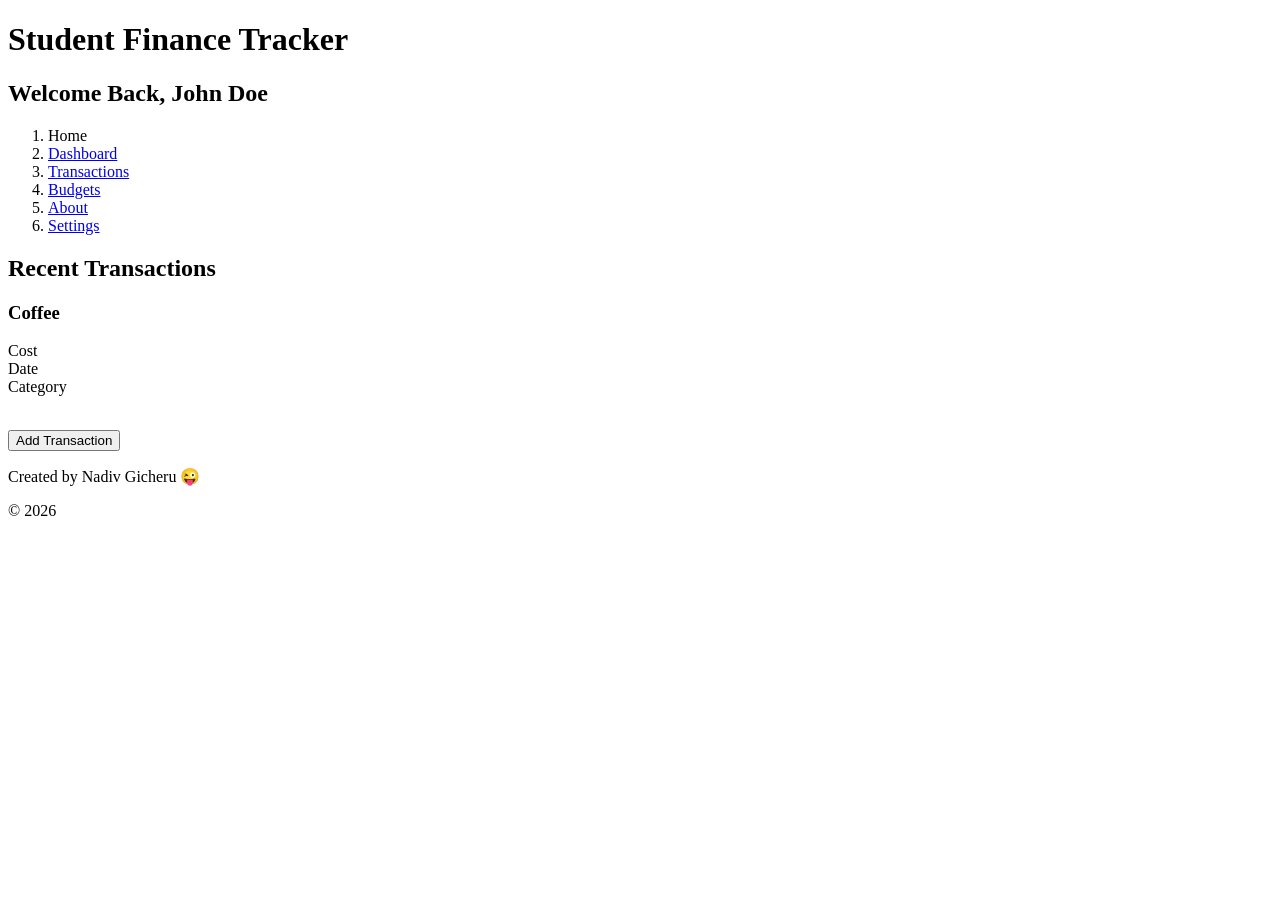
==== index.html @ d471954c "Updated .html files... still needs cleaning up before starting CSS" ====
<!doctype html>
<html lang="en">
  <head>
    <meta charset="UTF-8" />
    <meta name="viewport" content="width=device-width, initial-scale=1.0" />
    <title>Student Finance Tracker</title>
  </head>
  <body>
    <header>
      <!--Welcome-->
      <h1>Student Finance Tracker</h1>

      <h2>Welcome Back, John Doe</h2>
    </header>

    <!-- Collapsible Navigation Banner Section -->
    <nav>
      <ol aria-label="Main navigation">
        <li>Home</li>
        <li><a href="dashboard.html">Dashboard</a></li>
        <li><a href="transactions.html">Transactions</a></li>
        <li><a href="budgets.html">Budgets</a></li>
        <li><a href="about.html">About</a></li>
        <li><a href="settings.html">Settings</a></li>
      </ol>
    </nav>

    <main>
      <!--Main Section-->
      <section id="transaction-recent">
        <!--Summary of transactions-->

        <h2>Recent Transactions</h2>
        <div class="trans-cards">
          <article class="card">
            <h3>Coffee</h3>
            <dl>
              <dt>Cost</dt>
              <dd></dd>
              <dt>Date</dt>
              <dd></dd>
              <dt>Category</dt>
              <dd></dd>
            </dl>
          </article>

          <!-- JS will populate these -->
        </div>
      </section>

      <section id="trans-details" hidden>
        <!--Transaction Details section-->
        <h2>Transaction Details</h2>
        <!--panel that shows in detail the chosen transaction-->
      </section>

      <!--'Add Transaction' Form... JS will load form once button is clicked.-->
      <section id="trans-form" hidden>
        <form id="transactionform">
          <fieldset>
            <legend>Add New Transaction</legend>
            <input type="hidden" id="trans-id" name="trans-id" />
            <label for="trans-summary">Summary</label>
            <input
              type="text"
              id="trans-summary"
              name="trans-summary"
              required
            />

            <label for="trans-cost">Cost</label>
            <input type="number" id="trans-cost" name="trans-cost" required />

            <label for="trans-location-city">Location</label>
            <select
              type="text"
              id="trans-location"
              name="trans-location"
              required
            >
              <option value="">Please choose a city</option>
              <option value="Nairobi">Nairobi</option>
              <option value="Kigali">Kigali</option>
            </select>

            <label for="trans-date">Date & Time</label>
            <input
              type="datetime-local"
              id="trans-date"
              name="trans-date"
              required
            />

            <label for="trans-category">Category</label>
            <select id="trans-category" name="trans-category" required>
              <option value="">Please choose an option</option>
              <option value="Food">Food</option>
              <option value="Books">Books</option>
              <option value="Transport">Transport</option>
              <option value="Entertainment">Entertainment</option>
              <option value="Health">Health</option>
            </select>
            <button id="transdetails-submit">Submit Transaction</button>
            <button id="transdetails-cancel" type="button">Cancel</button>
            <!--With Confirmation-->
          </fieldset>
        </form>
      </section>
      <br />
      <button id="addtranscation-btn">Add Transaction</button>
    </main>
    <footer>
      <p>Created by Nadiv Gicheru 😜</p>
      <p>&copy; 2026</p>
    </footer>
  </body>
</html>
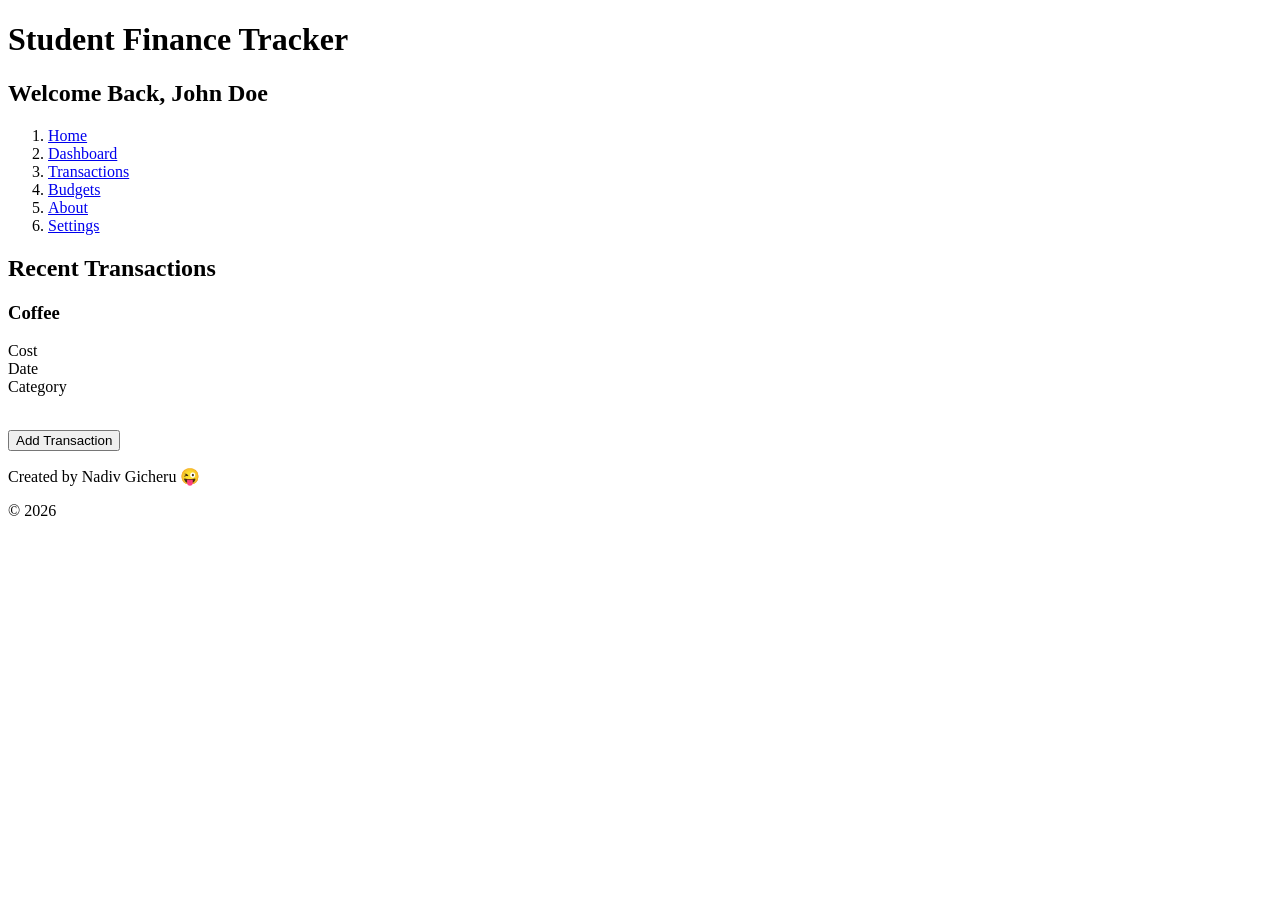
==== commit 76d6a4fb: ".html files complete; moving to CSS" ====
--- a/index.html
+++ b/index.html
@@ -16,7 +16,7 @@
     <!-- Collapsible Navigation Banner Section -->
     <nav>
       <ol aria-label="Main navigation">
-        <li>Home</li>
+        <li><a href="index.html">Home</a></li>
         <li><a href="dashboard.html">Dashboard</a></li>
         <li><a href="transactions.html">Transactions</a></li>
         <li><a href="budgets.html">Budgets</a></li>
@@ -32,7 +32,7 @@
 
         <h2>Recent Transactions</h2>
         <div class="trans-cards">
-          <article class="card">
+          <article class="card" data-id="">
             <h3>Coffee</h3>
             <dl>
               <dt>Cost</dt>
@@ -73,9 +73,8 @@
 
             <label for="trans-location-city">Location</label>
             <select
-              type="text"
-              id="trans-location"
-              name="trans-location"
+              id="trans-location-city"
+              name="trans-location-city"
               required
             >
               <option value="">Please choose a city</option>
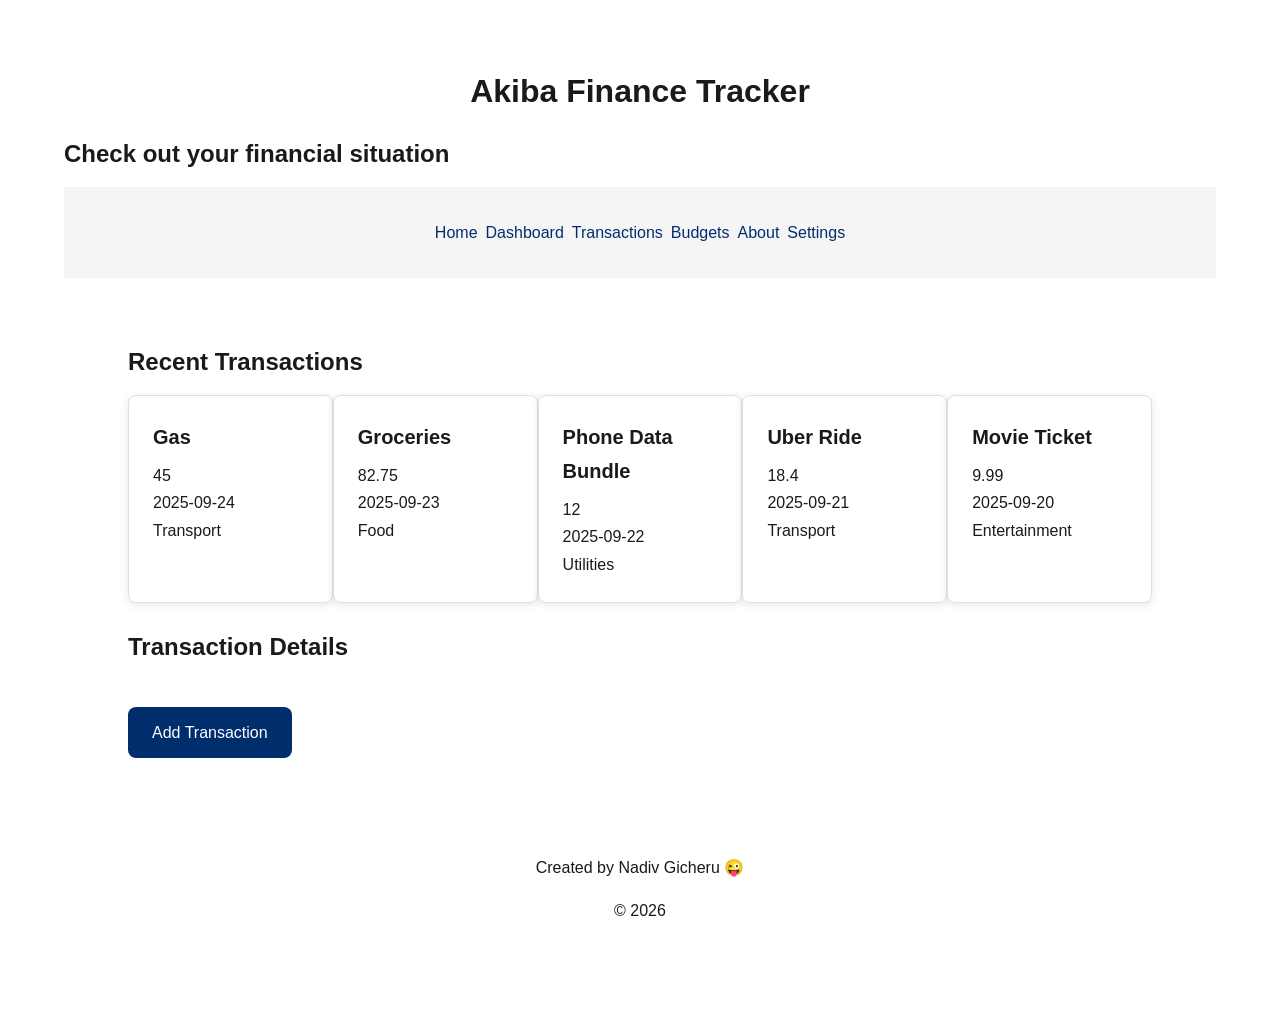
==== commit 7f2422e0: "Improved basic functionality. Still need work to get tthrough M3-m7" ====
--- a/index.html
+++ b/index.html
@@ -4,13 +4,17 @@
     <meta charset="UTF-8" />
     <meta name="viewport" content="width=device-width, initial-scale=1.0" />
     <title>Student Finance Tracker</title>
+    <link rel="stylesheet" href="styles/base.css" />
+    <link rel="stylesheet" href="styles/components.css" />
+    <link rel="stylesheet" href="styles/responsive.css" />
+    <script type="module" src="scripts/app.js"></script>
   </head>
   <body>
     <header>
       <!--Welcome-->
-      <h1>Student Finance Tracker</h1>
+      <h1>Akiba Finance Tracker</h1>
 
-      <h2>Welcome Back, John Doe</h2>
+      <h2>Check out your financial situation</h2>
     </header>
 
     <!-- Collapsible Navigation Banner Section -->
@@ -29,33 +33,18 @@
       <!--Main Section-->
       <section id="transaction-recent">
         <!--Summary of transactions-->
-
         <h2>Recent Transactions</h2>
-        <div class="trans-cards">
-          <article class="card" data-id="">
-            <h3>Coffee</h3>
-            <dl>
-              <dt>Cost</dt>
-              <dd></dd>
-              <dt>Date</dt>
-              <dd></dd>
-              <dt>Category</dt>
-              <dd></dd>
-            </dl>
-          </article>
-
-          <!-- JS will populate these -->
-        </div>
+        <div class="trans-cards"></div>
       </section>
 
-      <section id="trans-details" hidden>
+      <section id="trans-details">
         <!--Transaction Details section-->
         <h2>Transaction Details</h2>
         <!--panel that shows in detail the chosen transaction-->
       </section>
 
       <!--'Add Transaction' Form... JS will load form once button is clicked.-->
-      <section id="trans-form" hidden>
+      <section id="trans-form-section">
         <form id="transactionform">
           <fieldset>
             <legend>Add New Transaction</legend>
@@ -99,14 +88,28 @@
               <option value="Entertainment">Entertainment</option>
               <option value="Health">Health</option>
             </select>
-            <button id="transdetails-submit">Submit Transaction</button>
-            <button id="transdetails-cancel" type="button">Cancel</button>
+            <button
+              id="transdetails-submit"
+              class="btn btn-primary"
+              type="submit"
+            >
+              Submit Transaction
+            </button>
+            <button
+              id="transdetails-cancel"
+              type="button"
+              class="btn btn-secondary"
+            >
+              Cancel
+            </button>
             <!--With Confirmation-->
           </fieldset>
         </form>
       </section>
       <br />
-      <button id="addtranscation-btn">Add Transaction</button>
+      <button id="addtranscation-btn" class="btn btn-primary">
+        Add Transaction
+      </button>
     </main>
     <footer>
       <p>Created by Nadiv Gicheru 😜</p>
--- a/styles/base.css
+++ b/styles/base.css
@@ -0,0 +1,102 @@
+* {
+  margin: 0;
+  padding: 0;
+  box-sizing: border-box;
+}
+
+ul,
+ol {
+  list-style: none;
+}
+
+a {
+  text-decoration: none;
+}
+
+button {
+  border: none;
+  background: none;
+  cursor: pointer;
+  font: inherit;
+}
+
+input,
+select,
+textarea {
+  font: inherit;
+}
+
+html {
+  font-size: 16px;
+  font-family: "Segoe UI", Tahoma, Geneva, Verdana, sans-serif;
+}
+
+body {
+  line-height: 1.7;
+  color: var(--color-text-primary);
+  background-color: var(--color-bg-primary);
+}
+
+:root {
+  /* variables */
+  /* picked from ALU's Color Palette I found online */
+  --color-primary: #002e6d;
+  --color-accent: #cf2e2e;
+  --color-accent-warning: #ff9800;
+  --color-bg-primary: #ffffff;
+  --color-bg-secondary: #f5f5f5;
+  --color-text-primary: #1a1a1a;
+  --color-text-secondary: #666666;
+  --color-border: #e0e0e0;
+}
+
+h1 {
+  font-size: 2rem;
+  font-weight: 600;
+  text-align: center;
+  margin-bottom: 1rem;
+}
+h2 {
+  font-size: 1.5rem;
+  font-weight: 600;
+  margin-bottom: 0.75rem;
+}
+
+h3 {
+  font-size: 1.25rem;
+  font-weight: 600;
+  margin-bottom: 0.5rem;
+}
+
+p {
+  margin-bottom: 1rem;
+}
+
+a {
+  color: var(--color-primary);
+}
+
+a:hover {
+  opacity: 0.9;
+}
+
+table {
+  width: 100%;
+  border-collapse: collapse;
+}
+
+th,
+td {
+  padding: 0.75rem;
+  border-bottom: 1px solid var(--color-border);
+}
+
+th {
+  font-weight: bold;
+  background-color: var(--color-bg-secondary);
+}
+
+footer {
+  text-align: center;
+  padding: 2rem;
+}
--- a/styles/components.css
+++ b/styles/components.css
@@ -0,0 +1,102 @@
+/* Navigattion */
+nav {
+  background: var(--color-bg-secondary);
+  padding: 1rem;
+}
+
+nav a {
+  padding: 0.25rem 0.25rem;
+  display: block;
+}
+
+nav a:hover {
+  background-color: rgba(37, 79, 139, 0.1);
+  text-decoration: underline;
+  border-radius: 3px;
+}
+ol {
+  padding: 0.75rem 1rem;
+}
+/* Buttons */
+.btn {
+  padding: 0.75rem 1.5rem;
+  border-radius: 8px;
+
+  color: white;
+  cursor: pointer;
+
+  transition: 0.3s;
+}
+
+.btn:hover {
+  opacity: 0.9;
+}
+.btn-primary {
+  background-color: var(--color-primary);
+}
+
+.btn-primary:hover {
+  opacity: 0.9;
+}
+
+.btn-secondary {
+  background-color: var(--color-bg-secondary);
+  color: var(--color-text-primary);
+}
+.btn-secondary:hover {
+  opacity: 0.85;
+}
+
+.btn-danger {
+  background-color: var(--color-accent);
+}
+
+.btn-danger:hover {
+  opacity: 0.85;
+}
+
+/* Cards */
+.card {
+  background: var(--color-bg-primary);
+  border: 1px solid var(--color-border);
+  border-radius: 8px;
+  padding: 1.5rem;
+  box-shadow: 0 2px 8px rgba(0, 0, 0, 0.1);
+  margin-bottom: 1.5rem;
+}
+
+#trans-form-section {
+  /* by default, display is hidden */
+  display: none;
+}
+
+#trans-form-section.showme {
+  display: block;
+  animation: slideIn 0.5s ease;
+}
+
+@keyframes slideIn {
+  from {
+    transform: translateX(-100);
+    opacity: 0;
+  }
+  to {
+    transform: translateX(0);
+    opacity: 1;
+  }
+}
+
+#trans-form-section.hideme {
+  animation: slideOut 0.5s ease;
+}
+
+@keyframes slideOut {
+  from {
+    transform: translateX(0);
+    opacity: 1;
+  }
+  to {
+    opacity: 0;
+    transform: translateX(-100);
+  }
+}
--- a/styles/responsive.css
+++ b/styles/responsive.css
@@ -0,0 +1,32 @@
+@media (min-width: 768px) {
+  .trans-cards {
+    display: flex;
+  }
+  .card {
+    width: 50%;
+  }
+  nav ol {
+    display: flex;
+    justify-content: center;
+  }
+  main,
+  body {
+    padding: 2rem;
+  }
+}
+
+@media (min-width: 1024px) {
+  .trans-cards {
+    display: flex;
+  }
+  .card {
+    width: 50%;
+  }
+  nav ol {
+    display: flex;
+  }
+  main,
+  body {
+    padding: 4rem;
+  }
+}
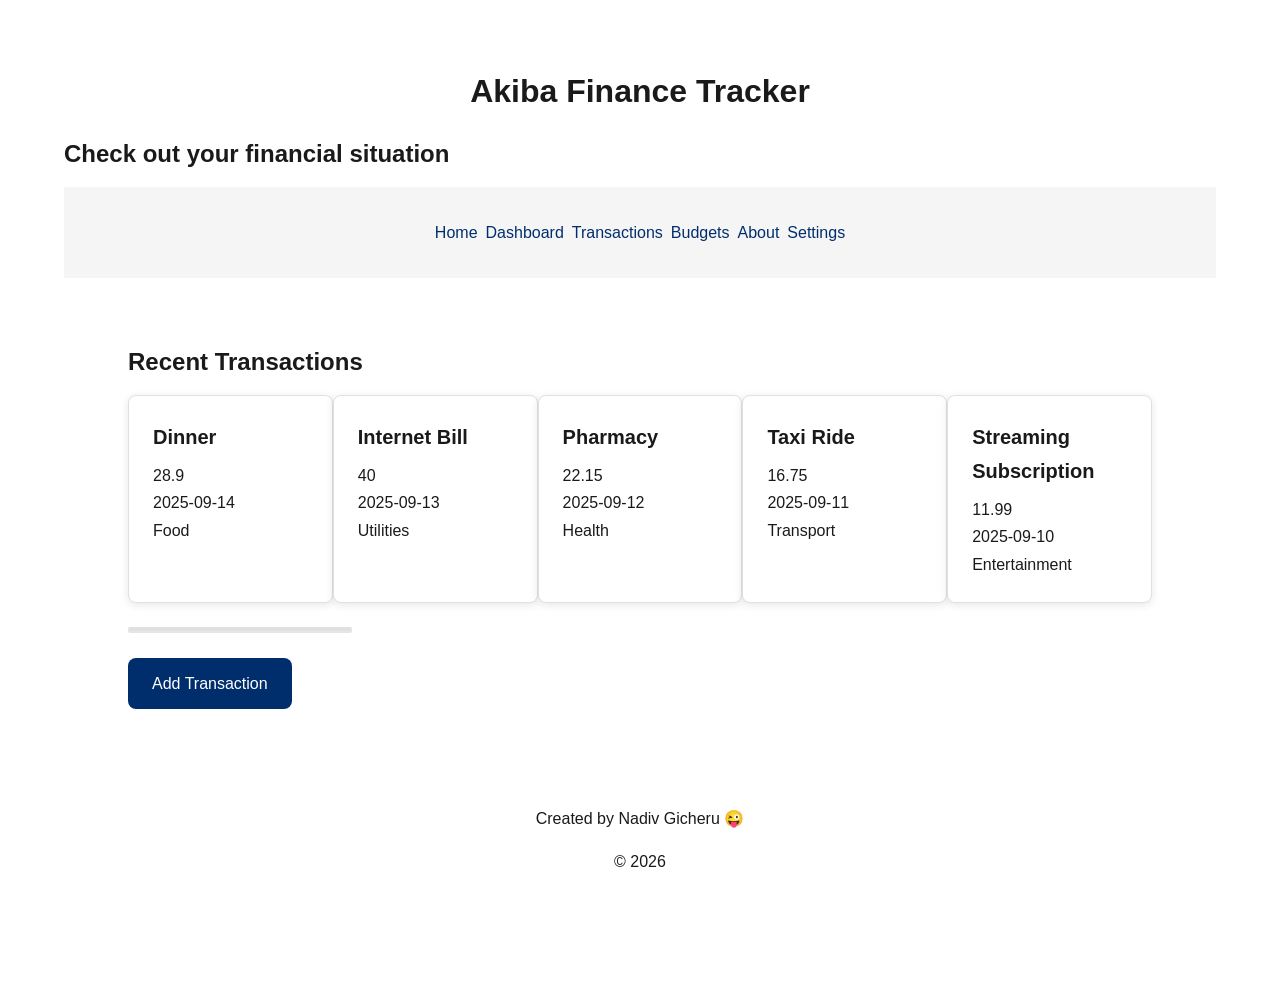
==== commit 53d13420: "fixed a couple minor bugs. Working on regex and sorting" ====
--- a/index.html
+++ b/index.html
@@ -40,6 +40,7 @@
       <section id="trans-details">
         <!--Transaction Details section-->
         <h2>Transaction Details</h2>
+        <div class="details-content"></div>
         <!--panel that shows in detail the chosen transaction-->
       </section>
 
--- a/styles/base.css
+++ b/styles/base.css
@@ -35,6 +35,12 @@
   line-height: 1.7;
   color: var(--color-text-primary);
   background-color: var(--color-bg-primary);
+  background-image:
+    linear-gradient(rgba(255, 255, 255, 0.4), rgba(255, 255, 255, 0.4)),
+    url("../Assets/two-men-on-beach.jpg");
+  background-size: cover;
+  background-attachment: fixed;
+  background-repeat: no-repeat;
 }
 
 :root {
--- a/styles/components.css
+++ b/styles/components.css
@@ -77,7 +77,7 @@
 
 @keyframes slideIn {
   from {
-    transform: translateX(-100);
+    transform: translateX(-100px);
     opacity: 0;
   }
   to {
@@ -97,6 +97,32 @@
   }
   to {
     opacity: 0;
-    transform: translateX(-100);
+    transform: translateX(-100px);
   }
 }
+#trans-details {
+  /* by default, display is hidden */
+  /* display: none; */
+  position: relative;
+  background: var(--color-bg-primary);
+  border: 2px solid var(--color-border);
+  border-radius: 12px;
+  padding: 2;
+  box-shadow: 0 2px rgba(0, 0, 0, 0.1);
+  margin-bottom: 1.5 rem;
+
+  max-height: 0;
+  max-width: fit-content;
+  overflow: hidden;
+  transition: max-height 0.3s ease;
+}
+
+#trans-details.showme {
+  right: 20px;
+  max-height: 500px;
+  /* animation-delay: 2s; */
+}
+
+#trans-details.hidme {
+  right: -500px;
+}
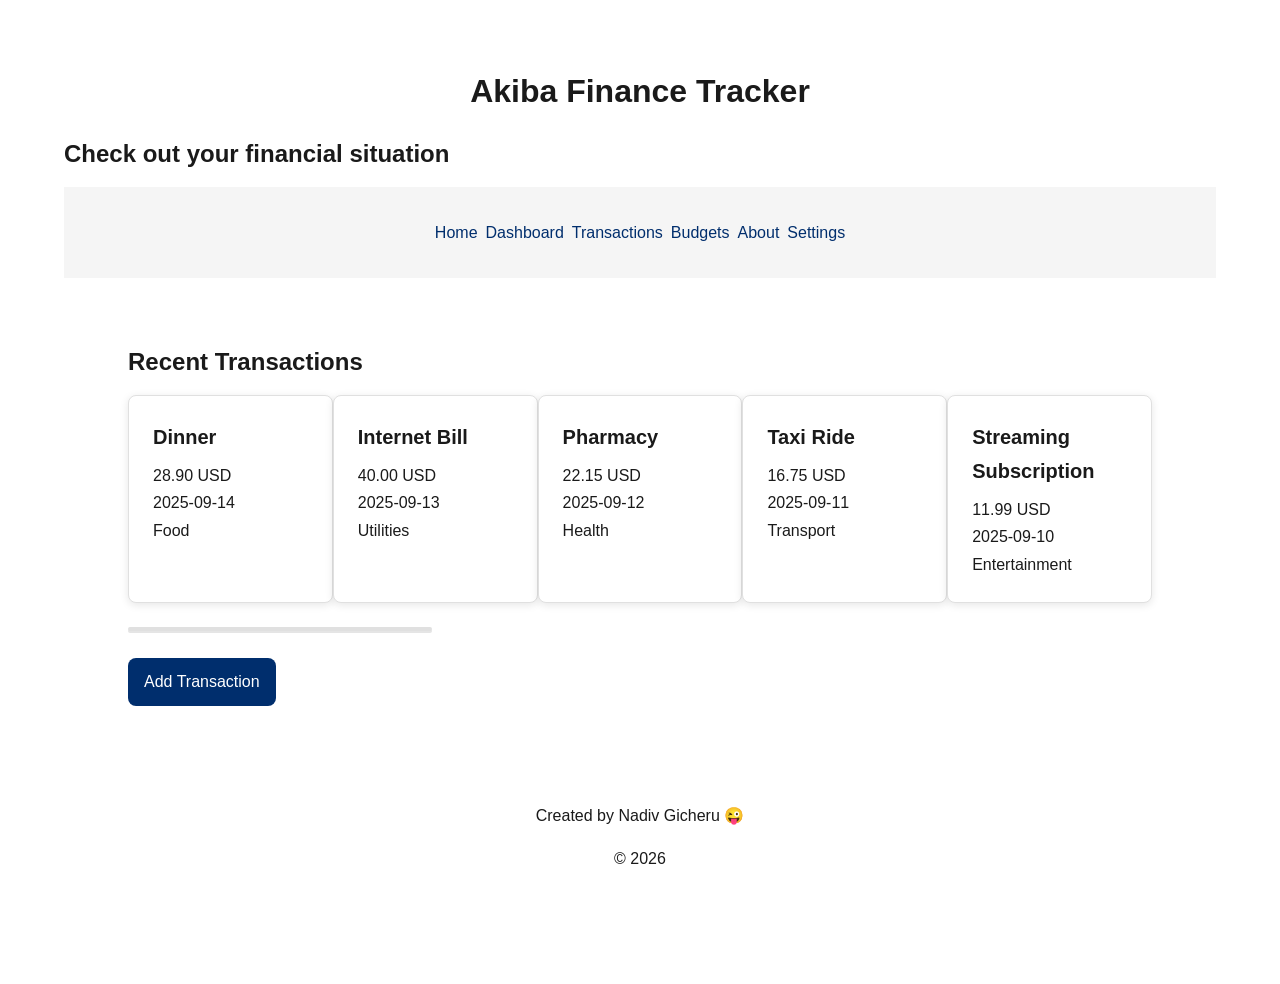
==== commit 09024baa: "Added better a11y features" ====
--- a/index.html
+++ b/index.html
@@ -10,6 +10,7 @@
     <script type="module" src="scripts/app.js"></script>
   </head>
   <body>
+    <a href="#main-content" class="skip-link">Skip to content</a>
     <header>
       <!--Welcome-->
       <h1>Akiba Finance Tracker</h1>
@@ -29,7 +30,7 @@
       </ol>
     </nav>
 
-    <main>
+    <main id="main-content">
       <!--Main Section-->
       <section id="transaction-recent">
         <!--Summary of transactions-->
@@ -59,7 +60,14 @@
             />
 
             <label for="trans-cost">Cost</label>
-            <input type="number" id="trans-cost" name="trans-cost" required />
+            <input
+              type="number"
+              step="0.01"
+              min="0"
+              id="trans-cost"
+              name="trans-cost"
+              required
+            />
 
             <label for="trans-location-city">Location</label>
             <select
@@ -72,13 +80,8 @@
               <option value="Kigali">Kigali</option>
             </select>
 
-            <label for="trans-date">Date & Time</label>
-            <input
-              type="datetime-local"
-              id="trans-date"
-              name="trans-date"
-              required
-            />
+            <label for="trans-date">Date</label>
+            <input type="date" id="trans-date" name="trans-date" required />
 
             <label for="trans-category">Category</label>
             <select id="trans-category" name="trans-category" required>
@@ -108,7 +111,7 @@
         </form>
       </section>
       <br />
-      <button id="addtranscation-btn" class="btn btn-primary">
+      <button id="addtransaction-btn" class="btn btn-primary">
         Add Transaction
       </button>
     </main>
--- a/styles/base.css
+++ b/styles/base.css
@@ -106,3 +106,9 @@
   text-align: center;
   padding: 2rem;
 }
+
+legend {
+  font-size: 1.25rem;
+  font-weight: 600;
+  margin-bottom: 0.5rem;
+}
--- a/styles/components.css
+++ b/styles/components.css
@@ -19,13 +19,21 @@
 }
 /* Buttons */
 .btn {
-  padding: 0.75rem 1.5rem;
+  padding: 0.65rem 1rem;
   border-radius: 8px;
 
   color: white;
   cursor: pointer;
 
   transition: 0.3s;
+}
+
+:focus-visible {
+  outline: 3px solid var(--color-accent);
+  outline-offset: 2px;
+}
+
+.btn btn-secondary-edit-category-button {
 }
 
 .btn:hover {
@@ -68,6 +76,12 @@
 #trans-form-section {
   /* by default, display is hidden */
   display: none;
+  background: var(--color-bg-primary);
+  border: 3 solid var(--color-border);
+  border-radius: 8px;
+  padding: 1.5rem;
+  box-shadow: 0 4px 8px rgba(0, 0, 0, 0.1);
+  margin-bottom: 1.5rem;
 }
 
 #trans-form-section.showme {
@@ -126,3 +140,66 @@
 #trans-details.hidme {
   right: -500px;
 }
+
+th[data-sort] {
+  cursor: pointer;
+}
+
+form {
+  font-size: 1.25rem;
+  padding: 4px;
+  margin-bottom: 3rem;
+  max-width: max-content;
+  max-height: max-content;
+}
+
+fieldset {
+  background: var(--color-bg-primary);
+  border: 4px solid var(--color-border);
+  border-radius: 8px;
+  padding: 0.45rem;
+  box-shadow: 0 2px 8px rgba(0, 0, 0, 0.1);
+
+  margin-bottom: 1.5rem;
+}
+
+fieldset legend {
+  font-size: 1.6 rem;
+  font-weight: 600;
+  margin-bottom: 1rem;
+  padding: 0 0.5rem;
+  color: var(--color-text);
+}
+
+.progress-bar-fill.over-budget {
+  background-color: red;
+}
+
+.category-list li {
+  background: var(--color-bg-primary);
+  border: 1px solid var(--color-border);
+  border-radius: 8px;
+  box-shadow: 0 2px 8px rgba(0, 0, 0, 0.1);
+  display: inline-flex;
+  align-items: left;
+  justify-content: space-between;
+  gap: 0.1rem;
+  width: 20 px;
+}
+
+.category-list li span {
+  font-weight: 600;
+  color: var(--color-text-primary);
+}
+
+div.details-content {
+  width: 300px;
+}
+.skip-link {
+  position: absolute;
+  left: -999px;
+}
+.skip-link:focus {
+  left: 1rem;
+  top: 1rem;
+}
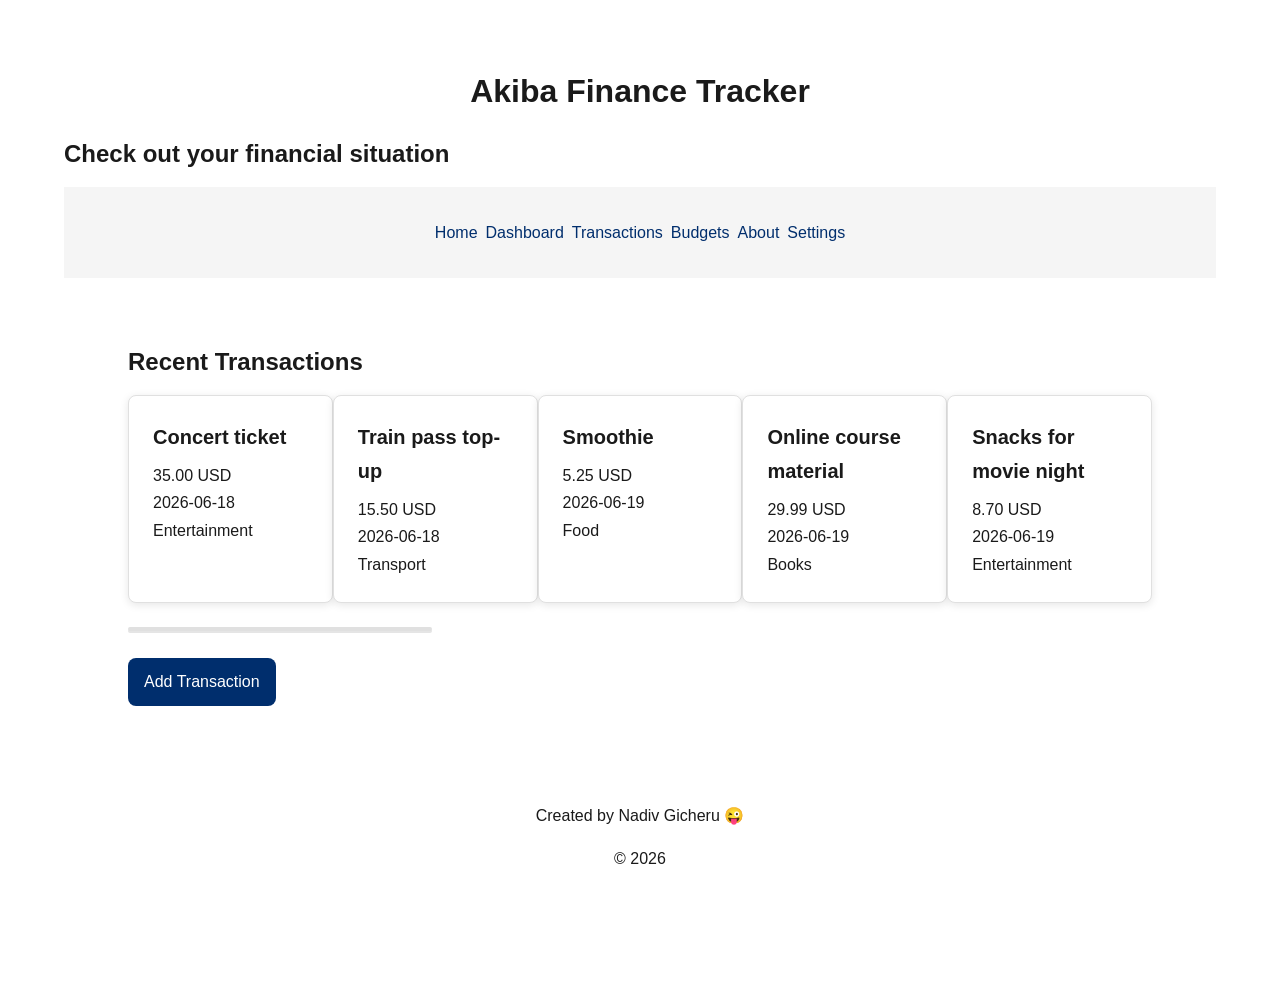
==== commit 38547700: "Edited about.html and fixed bug in index" ====
--- a/index.html
+++ b/index.html
@@ -18,7 +18,6 @@
       <h2>Check out your financial situation</h2>
     </header>
 
-    <!-- Collapsible Navigation Banner Section -->
     <nav>
       <ol aria-label="Main navigation">
         <li><a href="index.html">Home</a></li>
@@ -68,6 +67,13 @@
               name="trans-cost"
               required
             />
+
+            <label for="trans-currency">Currency</label>
+            <select id="trans-currency" name="trans-currency">
+              <option value="USD">USD</option>
+              <option value="KES">KES</option>
+              <option value="RwF">RwF</option>
+            </select>
 
             <label for="trans-location-city">Location</label>
             <select
--- a/styles/base.css
+++ b/styles/base.css
@@ -88,7 +88,11 @@
 
 table {
   width: 100%;
-  border-collapse: collapse;
+  border-collapse: separate;
+  border-spacing: 0;
+  border-radius: 8px;
+  overflow: hidden;
+  background-color: white;
 }
 
 th,
@@ -99,7 +103,8 @@
 
 th {
   font-weight: bold;
-  background-color: var(--color-bg-secondary);
+  background-color: var(--color-primary);
+  color: white;
 }
 
 footer {
@@ -107,8 +112,9 @@
   padding: 2rem;
 }
 
-legend {
+/* legend {
   font-size: 1.25rem;
   font-weight: 600;
-  margin-bottom: 0.5rem;
-}
+  margin-bottom: 0.2rem;
+  float: none;
+} */
--- a/styles/components.css
+++ b/styles/components.css
@@ -171,8 +171,46 @@
   color: var(--color-text);
 }
 
+/* Budget progress bar */
+#bgt-progress-bar {
+  background: var(--color-bg-primary);
+  border: 1px solid var(--color-border);
+  border-radius: 8px;
+  box-shadow: 0 2px 8px rgba(0, 0, 0, 0.1);
+  padding: 1.5rem;
+  margin-bottom: 1.5rem;
+}
+
+.progress-bar-container {
+  position: relative;
+  background: var(--color-bg-secondary);
+  border-radius: 8px;
+  height: 28px;
+  overflow: hidden;
+  margin-bottom: 1rem;
+}
+
+.progress-bar-fill {
+  background: var(--color-primary);
+  height: 100%;
+  border-radius: 8px 0 0 8px;
+  transition: width 0.4s ease;
+}
+
+/* the "30% Spent" caption, centred over the bar */
+.progress-bar-container p {
+  position: absolute;
+  top: 0;
+  left: 50%;
+  transform: translateX(-50%);
+  margin: 0;
+  line-height: 28px;
+  font-weight: 600;
+  color: var(--color-text-primary);
+}
+
 .progress-bar-fill.over-budget {
-  background-color: red;
+  background-color: var(--color-accent);
 }
 
 .category-list li {
@@ -203,3 +241,40 @@
   left: 1rem;
   top: 1rem;
 }
+
+/* charts */
+.trend-chart {
+  display: flex;
+  align-items: flex-end;
+  gap: 0.5rem;
+  height: 200px;
+  padding: 0.5rem;
+}
+
+.trend-col {
+  flex: 1; /* equal-width columns */
+  display: flex;
+  flex-direction: column;
+  align-items: center;
+  justify-content: flex-end; /* content sits at the bottom */
+  height: 100%; /* gives the bar's % height something to measure against */
+}
+
+.trend-total {
+  font-size: 0.75rem; /* note: "0.75rem", not "0.75 rem" */
+  margin-bottom: 0.25rem;
+}
+
+.trend-bar {
+  width: 100%; /* ← was "100" (invalid) → this is the fix */
+  background-color: var(--color-primary);
+  min-height: 2px;
+  border-radius: 4px 4px 0 0;
+  transition: height 0.3s ease; /* "0.3s", with the s */
+}
+
+.trend-day {
+  font-size: 0.8rem;
+  margin-top: 0.25rem;
+  color: var(--color-text-secondary);
+}
